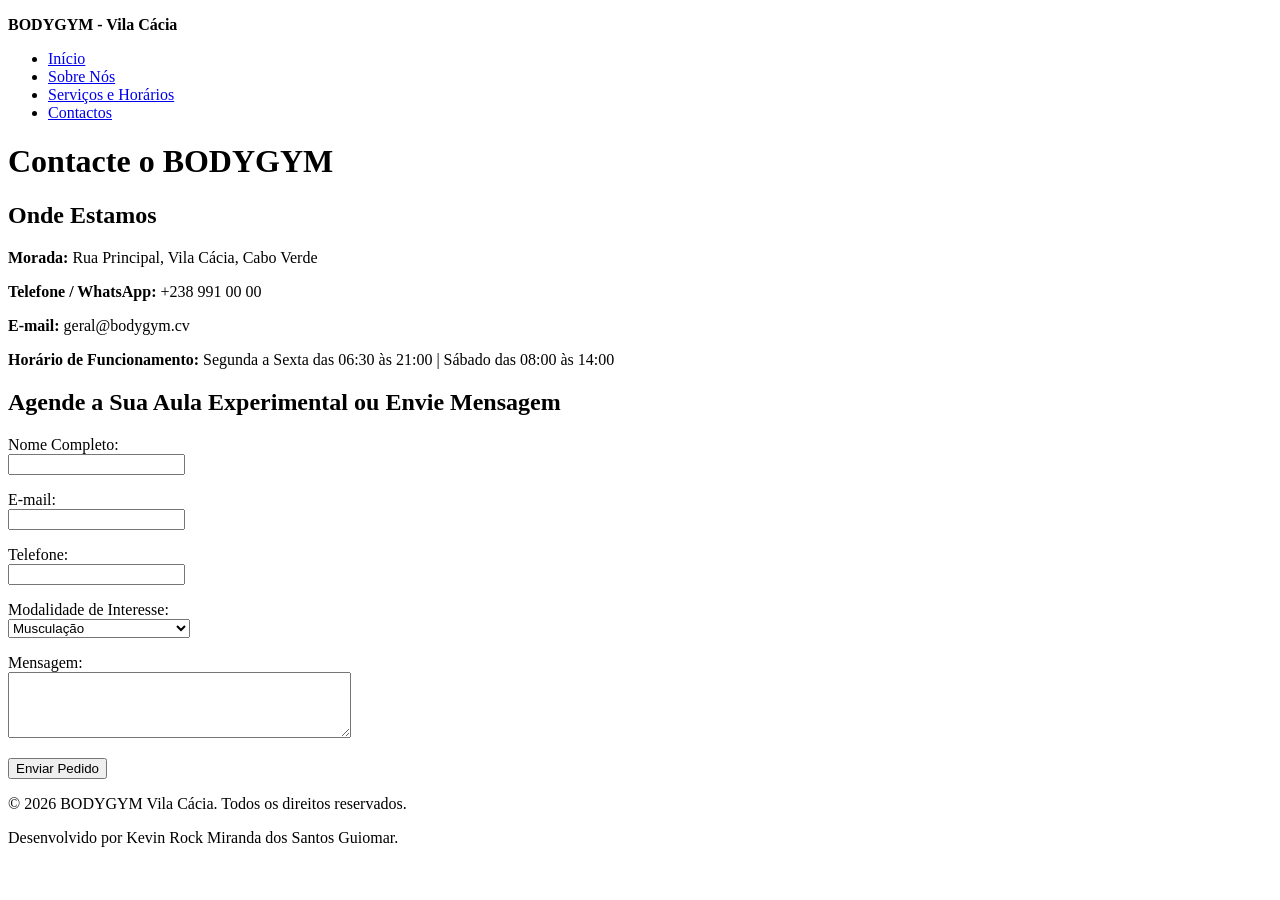
==== contactos.html @ 68f8e680 "cores" ====
<!DOCTYPE html>
<html lang="pt">
<head>
    <meta charset="UTF-8">
    <meta name="viewport" content="width=device-width, initial-scale=1.0">
    <title>BODYGYM - Contactos</title>
</head>
<body>
    <header>
        <p><strong>BODYGYM - Vila Cácia</strong></p>
        <nav>
            <ul>
                <li><a href="index.html">Início</a></li>
                <li><a href="sobre.html">Sobre Nós</a></li>
                <li><a href="servicos.html">Serviços e Horários</a></li>
                <li><a href="contactos.html">Contactos</a></li>
            </ul>
        </nav>
    </header>

    <main>
        <h1>Contacte o BODYGYM</h1>

        <section>
            <h2>Onde Estamos</h2>
            <p><strong>Morada:</strong> Rua Principal, Vila Cácia, Cabo Verde</p>
            <p><strong>Telefone / WhatsApp:</strong> +238 991 00 00</p>
            <p><strong>E-mail:</strong> geral@bodygym.cv</p>
            <p><strong>Horário de Funcionamento:</strong> Segunda a Sexta das 06:30 às 21:00 | Sábado das 08:00 às 14:00</p>
        </section>

        <section>
            <h2>Agende a Sua Aula Experimental ou Envie Mensagem</h2>
            <form action="#" method="post">
                <p>
                    <label for="nome">Nome Completo:</label><br>
                    <input type="text" id="nome" name="nome" required>
                </p>
                <p>
                    <label for="email">E-mail:</label><br>
                    <input type="email" id="email" name="email" required>
                </p>
                <p>
                    <label for="telefone">Telefone:</label><br>
                    <input type="tel" id="telefone" name="telefone">
                </p>
                <p>
                    <label for="modalidade">Modalidade de Interesse:</label><br>
                    <select id="modalidade" name="modalidade">
                        <option value="musculacao">Musculação</option>
                        <option value="funcional">Treino Funcional</option>
                        <option value="zumba">Zumba / Aeróbica</option>
                        <option value="aula_experimental">Aula Experimental Gratuita</option>
                    </select>
                </p>
                <p>
                    <label for="mensagem">Mensagem:</label><br>
                    <textarea id="mensagem" name="mensagem" rows="4" cols="40" required></textarea>
                </p>
                <p>
                    <button type="submit">Enviar Pedido</button>
                </p>
            </form>
        </section>
    </main>

    <footer>
        <p>&copy; 2026 BODYGYM Vila Cácia. Todos os direitos reservados.</p>
        <p>Desenvolvido por Kevin Rock Miranda dos Santos Guiomar.</p>
    </footer>
</body>
</html>
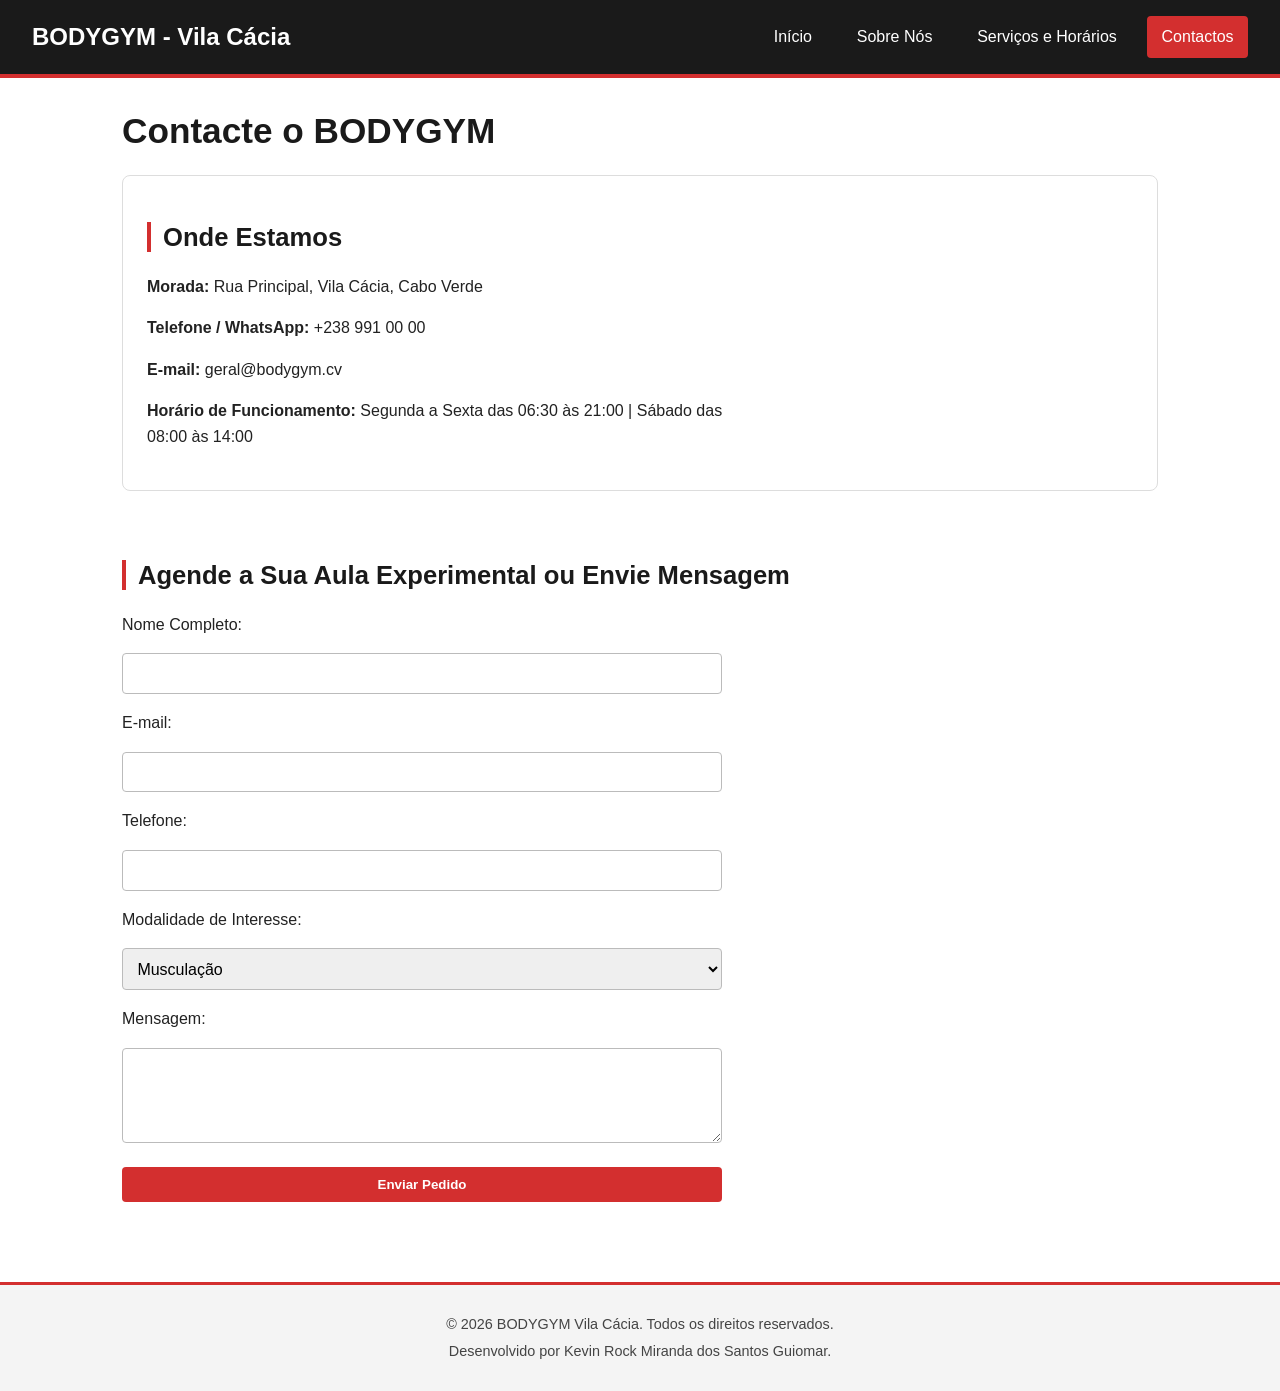
==== commit c3d9bbd2: "Conclui Ficha 4: CSS responsivo, Flexbox, Grid e imagens" ====
--- a/contactos.html
+++ b/contactos.html
@@ -1,72 +1,66 @@
 <!DOCTYPE html>
 <html lang="pt">
 <head>
-    <meta charset="UTF-8">
-    <meta name="viewport" content="width=device-width, initial-scale=1.0">
-    <title>BODYGYM - Contactos</title>
+  <meta charset="UTF-8">
+  <meta name="viewport" content="width=device-width, initial-scale=1.0">
+  <title>BODYGYM - Contactos</title>
+  <link rel="stylesheet" href="css/style.css">
 </head>
 <body>
-    <header>
-        <p><strong>BODYGYM - Vila Cácia</strong></p>
-        <nav>
-            <ul>
-                <li><a href="index.html">Início</a></li>
-                <li><a href="sobre.html">Sobre Nós</a></li>
-                <li><a href="servicos.html">Serviços e Horários</a></li>
-                <li><a href="contactos.html">Contactos</a></li>
-            </ul>
-        </nav>
-    </header>
+  <header>
+    <strong class="logo-texto">BODYGYM - Vila Cácia</strong>
+    <nav class="menu-horizontal">
+      <ul>
+        <li><a href="index.html">Início</a></li>
+        <li><a href="sobre.html">Sobre Nós</a></li>
+        <li><a href="servicos.html">Serviços e Horários</a></li>
+        <li><a href="contactos.html" class="ativo" aria-current="page">Contactos</a></li>
+      </ul>
+    </nav>
+  </header>
 
-    <main>
-        <h1>Contacte o BODYGYM</h1>
+  <main>
+    <h1>Contacte o BODYGYM</h1>
 
-        <section>
-            <h2>Onde Estamos</h2>
-            <p><strong>Morada:</strong> Rua Principal, Vila Cácia, Cabo Verde</p>
-            <p><strong>Telefone / WhatsApp:</strong> +238 991 00 00</p>
-            <p><strong>E-mail:</strong> geral@bodygym.cv</p>
-            <p><strong>Horário de Funcionamento:</strong> Segunda a Sexta das 06:30 às 21:00 | Sábado das 08:00 às 14:00</p>
-        </section>
+    <section class="secao-borda">
+      <h2>Onde Estamos</h2>
+      <p><strong>Morada:</strong> Rua Principal, Vila Cácia, Cabo Verde</p>
+      <p><strong>Telefone / WhatsApp:</strong> +238 991 00 00</p>
+      <p><strong>E-mail:</strong> geral@bodygym.cv</p>
+      <p><strong>Horário de Funcionamento:</strong> Segunda a Sexta das 06:30 às 21:00 | Sábado das 08:00 às 14:00</p>
+    </section>
 
-        <section>
-            <h2>Agende a Sua Aula Experimental ou Envie Mensagem</h2>
-            <form action="#" method="post">
-                <p>
-                    <label for="nome">Nome Completo:</label><br>
-                    <input type="text" id="nome" name="nome" required>
-                </p>
-                <p>
-                    <label for="email">E-mail:</label><br>
-                    <input type="email" id="email" name="email" required>
-                </p>
-                <p>
-                    <label for="telefone">Telefone:</label><br>
-                    <input type="tel" id="telefone" name="telefone">
-                </p>
-                <p>
-                    <label for="modalidade">Modalidade de Interesse:</label><br>
-                    <select id="modalidade" name="modalidade">
-                        <option value="musculacao">Musculação</option>
-                        <option value="funcional">Treino Funcional</option>
-                        <option value="zumba">Zumba / Aeróbica</option>
-                        <option value="aula_experimental">Aula Experimental Gratuita</option>
-                    </select>
-                </p>
-                <p>
-                    <label for="mensagem">Mensagem:</label><br>
-                    <textarea id="mensagem" name="mensagem" rows="4" cols="40" required></textarea>
-                </p>
-                <p>
-                    <button type="submit">Enviar Pedido</button>
-                </p>
-            </form>
-        </section>
-    </main>
+    <section>
+      <h2>Agende a Sua Aula Experimental ou Envie Mensagem</h2>
+      <form action="#" method="post">
+        <label for="nome">Nome Completo:</label>
+        <input type="text" id="nome" name="nome" required>
 
-    <footer>
-        <p>&copy; 2026 BODYGYM Vila Cácia. Todos os direitos reservados.</p>
-        <p>Desenvolvido por Kevin Rock Miranda dos Santos Guiomar.</p>
-    </footer>
+        <label for="email">E-mail:</label>
+        <input type="email" id="email" name="email" required>
+
+        <label for="telefone">Telefone:</label>
+        <input type="tel" id="telefone" name="telefone">
+
+        <label for="modalidade">Modalidade de Interesse:</label>
+        <select id="modalidade" name="modalidade">
+          <option value="musculacao">Musculação</option>
+          <option value="funcional">Treino Funcional</option>
+          <option value="zumba">Zumba / Aeróbica</option>
+          <option value="experimental">Aula Experimental Gratuita</option>
+        </select>
+
+        <label for="mensagem">Mensagem:</label>
+        <textarea id="mensagem" name="mensagem" rows="4" required></textarea>
+
+        <button type="submit">Enviar Pedido</button>
+      </form>
+    </section>
+  </main>
+
+  <footer>
+    <p>&copy; 2026 BODYGYM Vila Cácia. Todos os direitos reservados.</p>
+    <p>Desenvolvido por Kevin Rock Miranda dos Santos Guiomar.</p>
+  </footer>
 </body>
 </html>
--- a/css/style.css
+++ b/css/style.css
@@ -0,0 +1,329 @@
+:root {
+  --cor-principal: #d32f2f;   /* Vermelho energético para ginásio */
+  --cor-escura: #1a1a1a;      /* Preto/cinza escuro para cabeçalho e contrastes */
+  --cor-clara: #f4f4f4;       /* Cinza claro para fundos secundários */
+  --cor-fundo: #ffffff;       /* Fundo principal branco */
+  --cor-texto: #222222;       /* Texto escuro com alto contraste (> 4.5:1) */
+  --cor-realce: #ff9800;      /* Laranja para foco e destaques */
+}
+
+* {
+  box-sizing: border-box;
+}
+body {
+  font-family: 'Segoe UI', Roboto, Helvetica, Arial, sans-serif;
+  font-size: 1rem;
+  line-height: 1.6;
+  color: var(--cor-texto);
+  background-color: var(--cor-fundo);
+  margin: 0;
+  /* Ficha 4 Ex. 2: Rodapé sempre no fundo do ecrã */
+  display: flex;
+  flex-direction: column;
+  min-height: 100vh;
+}
+
+main {
+  flex: 1;
+  width: 100%;
+  max-width: 1100px;
+  margin: 0 auto;
+  padding: 2rem;
+}
+p {
+  max-width: 65ch;
+  margin-bottom: 1rem;
+}
+
+h1, h2, h3 {
+  color: var(--cor-escura);
+  line-height: 1.2;
+}
+
+h1 { font-size: 2.2rem; margin-top: 0; }
+h2 { font-size: 1.6rem; border-left: 4px solid var(--cor-principal); padding-left: 0.75rem; }
+h3 { font-size: 1.25rem; }
+
+a {
+  color: var(--cor-principal);
+  transition: color 0.3s ease, background-color 0.3s ease;
+}
+
+a:hover {
+  color: var(--cor-escura);
+}
+header {
+  background-color: var(--cor-escura);
+  color: #ffffff;
+  padding: 1rem 2rem;
+  border-bottom: 4px solid var(--cor-principal);
+  /* Ficha 4 Ex. 1: Flexbox no cabeçalho */
+  display: flex;
+  justify-content: space-between;
+  align-items: center;
+  flex-wrap: wrap;
+  gap: 1rem;
+}
+header strong,
+header .logo-texto {
+  font-size: 1.5rem;
+  margin: 0;
+  color: #ffffff;
+}
+
+.menu-horizontal ul {
+  list-style: none;
+  margin: 0;
+  padding: 0;
+    display: flex;
+  gap: 1rem;
+}
+.menu-horizontal a {
+  color: #ffffff;
+  text-decoration: none;
+  padding: 0.5rem 0.9rem;
+  border-radius: 4px;
+  display: block;
+  transition: background-color 0.3s ease, color 0.3s ease;
+}
+
+.menu-horizontal a:hover,
+.menu-horizontal a:focus,
+.menu-horizontal a.ativo {
+  background-color: var(--cor-principal);
+  color: #ffffff;
+}
+/* =========================================================
+   SECÇÕES, DESTAQUES E CARTÕES
+   ========================================================= */
+section {
+  padding: 1.5rem 0;
+  margin-bottom: 1.5rem;
+}
+
+.secao-borda {
+  border: 1px solid #dddddd;
+  padding: 1.5rem;
+  border-radius: 8px;
+}
+
+/* Seletor de classe*/
+.destaques {
+  display: flex;
+  flex-wrap: wrap;
+  gap: 1.5rem;
+}
+
+.destaque {
+  flex: 1 1 220px;
+  background-color: var(--cor-clara);
+  padding: 1.5rem;
+  border-radius: 8px;
+  border-top: 3px solid var(--cor-principal);
+}
+.grelha-cartoes {
+  display: grid;
+  grid-template-columns: repeat(auto-fit, minmax(220px, 1fr));
+  gap: 1.5rem;
+}
+
+.cartao {
+  background-color: #ffffff;
+  border: 1px solid #dddddd;
+  border-radius: 8px;
+  padding: 1.25rem;
+  box-shadow: 0 2px 6px rgba(0, 0, 0, 0.08);
+  /*  Transição suave */
+  transition: transform 0.3s ease, box-shadow 0.3s ease;
+}
+
+.cartao:hover {
+  transform: translateY(-5px);
+  box-shadow: 0 8px 18px rgba(0, 0, 0, 0.15);
+}
+
+/* Botões e links com classe .botao */
+.botao,
+button {
+  display: inline-block;
+  background-color: var(--cor-principal);
+  color: #ffffff;
+  text-decoration: none;
+  padding: 0.65rem 1.25rem;
+  border: none;
+  border-radius: 4px;
+  font-weight: bold;
+  cursor: pointer;
+  margin-top: 0.5rem;
+  transition: transform 0.3s ease, box-shadow 0.3s ease, background-color 0.3s ease;
+}
+
+.botao:hover,
+.botao:focus,
+button:hover,
+button:focus {
+  background-color: var(--cor-escura);
+  color: #ffffff;
+  transform: translateY(-2px);
+  box-shadow: 0 4px 10px rgba(0, 0, 0, 0.2);
+}
+/* =========================================================
+   PÁGINA DE SERVIÇOS: MENU VERTICAL E GRID 
+   ========================================================= */
+.layout-servicos {
+  display: grid;
+  grid-template-columns: 220px 1fr;
+  gap: 2rem;
+  align-items: start;
+}
+
+.menu-vertical {
+  background-color: var(--cor-clara);
+  padding: 1rem;
+  border-radius: 8px;
+  border: 1px solid #dddddd;
+}
+
+.menu-vertical ul {
+  list-style: none;
+  margin: 0;
+  padding: 0;
+}
+
+.menu-vertical li + li {
+  margin-top: 0.5rem;
+}
+
+.menu-vertical a {
+  display: block;
+  padding: 0.6rem 0.8rem;
+  text-decoration: none;
+  color: var(--cor-escura);
+  border-radius: 4px;
+  font-weight: 500;
+}
+
+.menu-vertical a:hover,
+.menu-vertical a:focus {
+  background-color: var(--cor-principal);
+  color: #ffffff;
+}
+
+/* =========================================================
+   IMAGENS, TABELAS E FORMULÁRIOS 
+   ========================================================= */
+img {
+  max-width: 100%;
+  height: auto;
+  border-radius: 8px;
+  display: block;
+}
+
+figcaption {
+  font-size: 0.875rem;
+  color: #555555;
+  margin-top: 0.4rem;
+}
+
+/* Contentor para rolagem horizontal de tabelas */
+.tabela-responsiva {
+  overflow-x: auto;
+  width: 100%;
+  margin-bottom: 1.5rem;
+}
+
+table {
+  width: 100%;
+  border-collapse: collapse;
+  min-width: 500px;
+}
+
+/* Seletor de agrupamento */
+th, td {
+  border: 1px solid #cccccc;
+  padding: 0.75rem 1rem;
+  text-align: left;
+}
+
+th {
+  background-color: var(--cor-escura);
+  color: #ffffff;
+}
+
+tbody tr:nth-child(even) {
+  background-color: var(--cor-clara);
+}
+/* Formulário de Contactos */
+form {
+  display: flex;
+  flex-direction: column;
+  gap: 1rem;
+  max-width: 600px;
+}
+
+input, select, textarea {
+  width: 100%;
+  padding: 0.65rem;
+  border: 1px solid #bbbbbb;
+  border-radius: 4px;
+  font-family: inherit;
+  font-size: 1rem;
+}
+
+/* =========================================================
+   RODAPÉ 
+   ========================================================= */
+footer {
+  background-color: var(--cor-clara);
+  border-top: 3px solid var(--cor-principal);
+  text-align: center;
+  padding: 1.5rem 1rem;
+  font-size: 0.9rem;
+  color: #444444;
+}
+
+footer p {
+  max-width: none;
+  margin: 0.25rem 0;
+}
+
+/* =========================================================
+   MEDIA QUERIES E ACESSIBILIDADE 
+   ========================================================= */
+@media (max-width: 768px) {
+  main {
+    padding-left: 1rem;
+    padding-right: 1rem;
+  }
+
+  .layout-servicos {
+    grid-template-columns: 1fr;
+  }
+}
+
+@media (max-width: 600px) {
+  header {
+    flex-direction: column;
+    align-items: flex-start;
+  }
+
+  .menu-horizontal ul {
+    flex-direction: column;
+    width: 100%;
+    gap: 0.4rem;
+  }
+
+  h1 {
+    font-size: 1.65rem;
+  }
+}
+
+@media (prefers-reduced-motion: reduce) {
+  *,
+  *::before,
+  *::after {
+    transition: none !important;
+    animation: none !important;
+    transform: none !important;
+  }
+}
